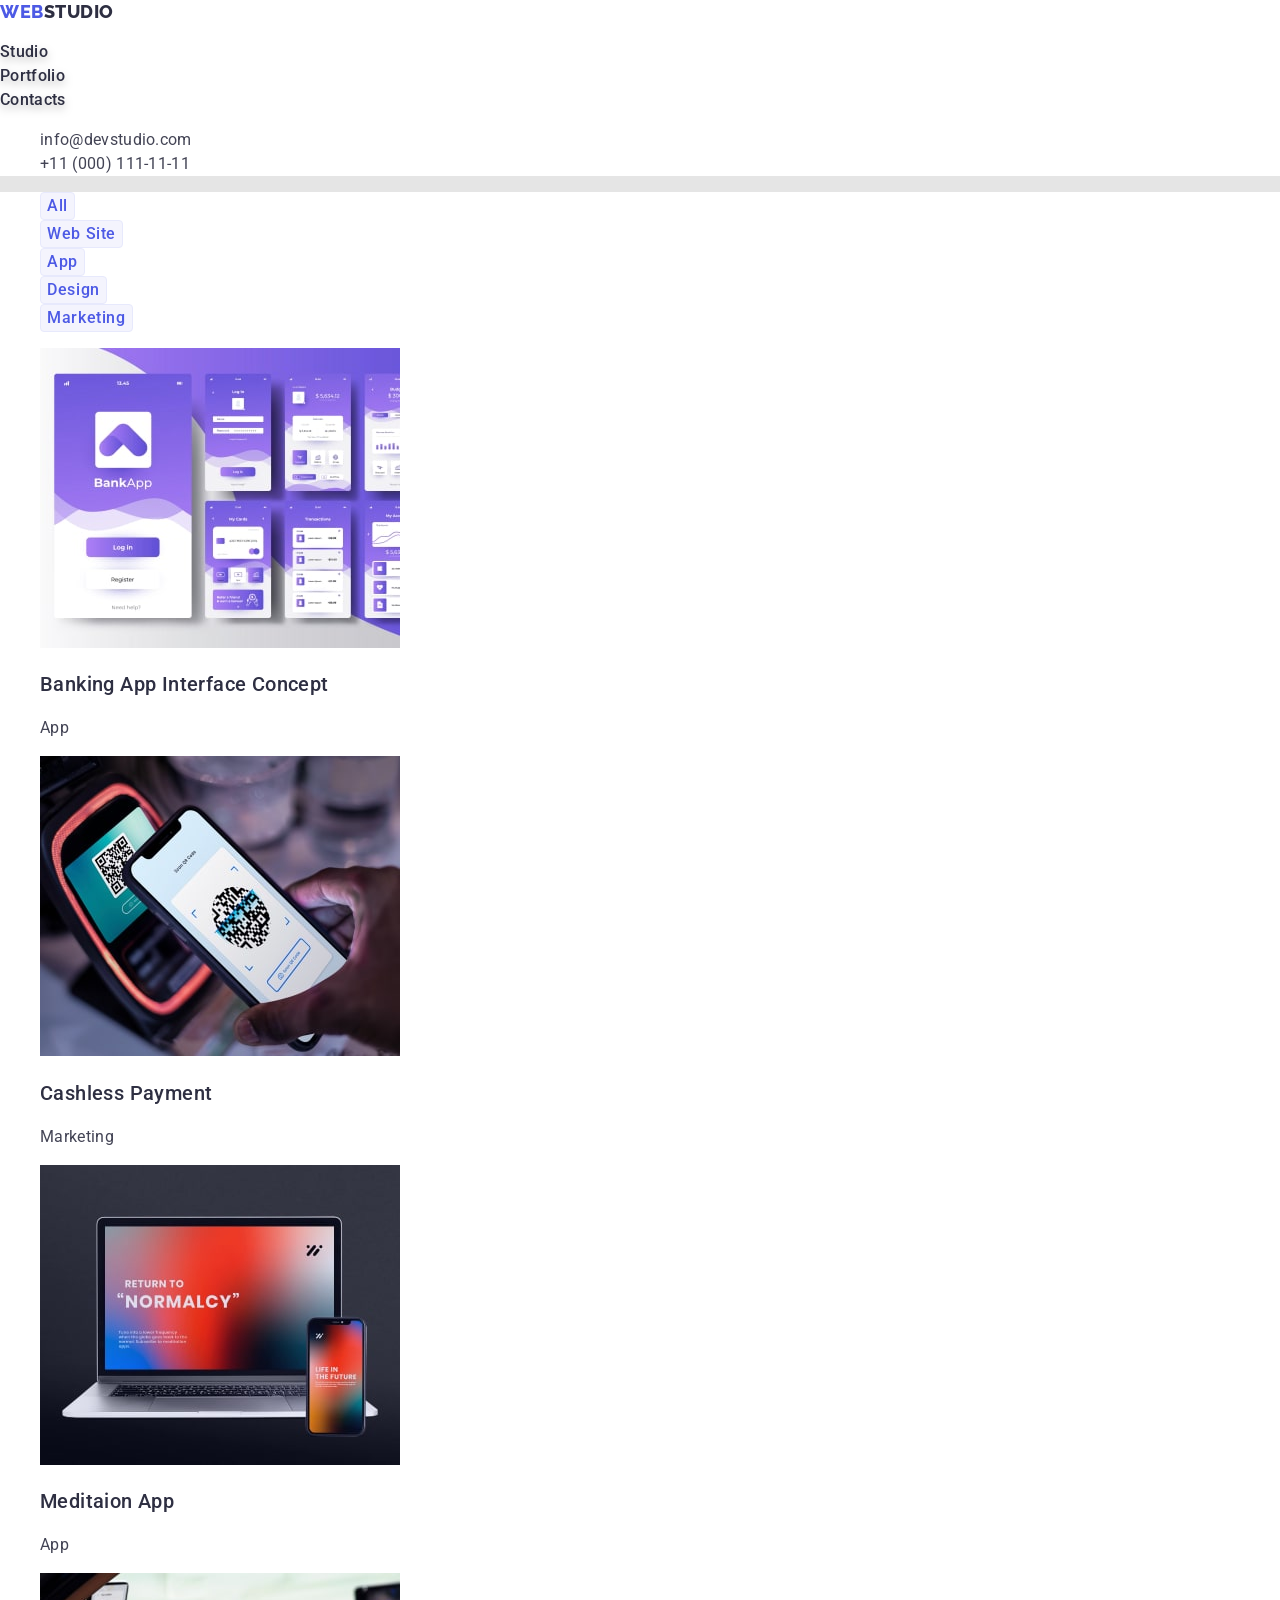
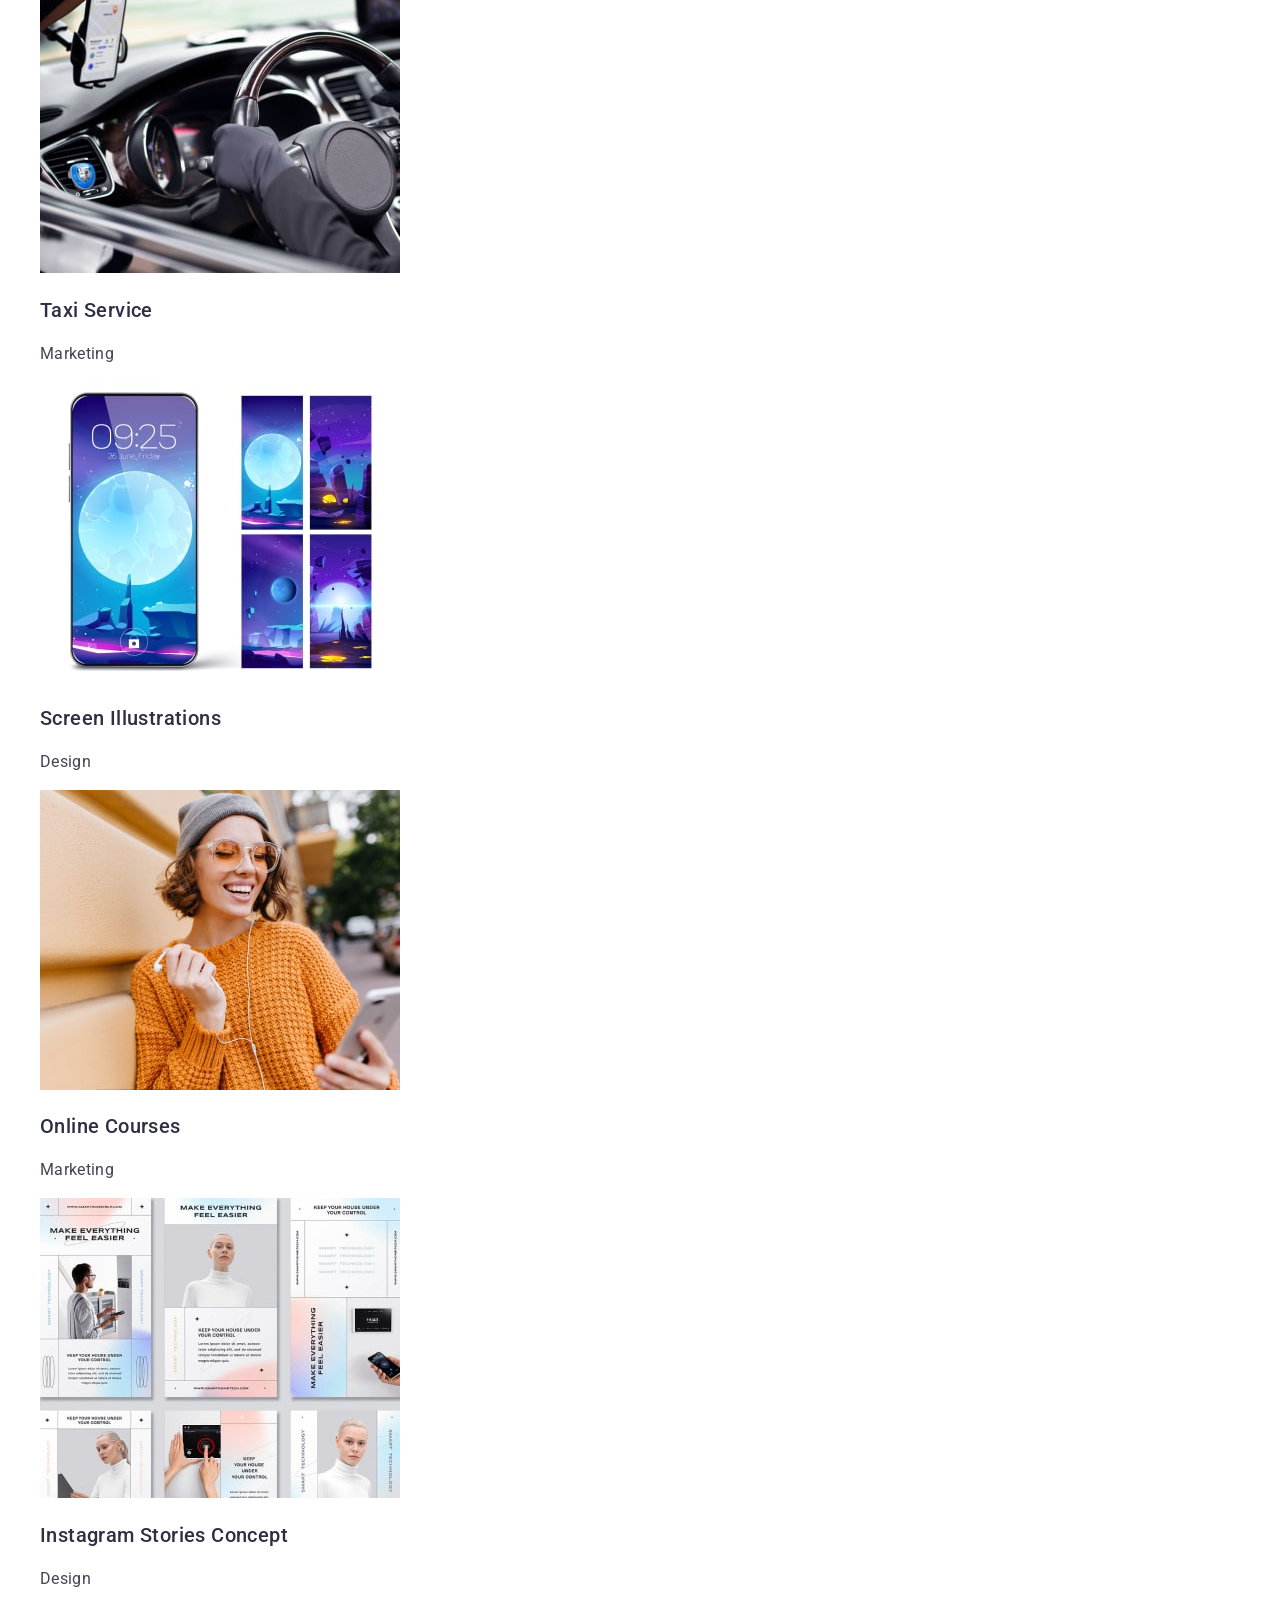
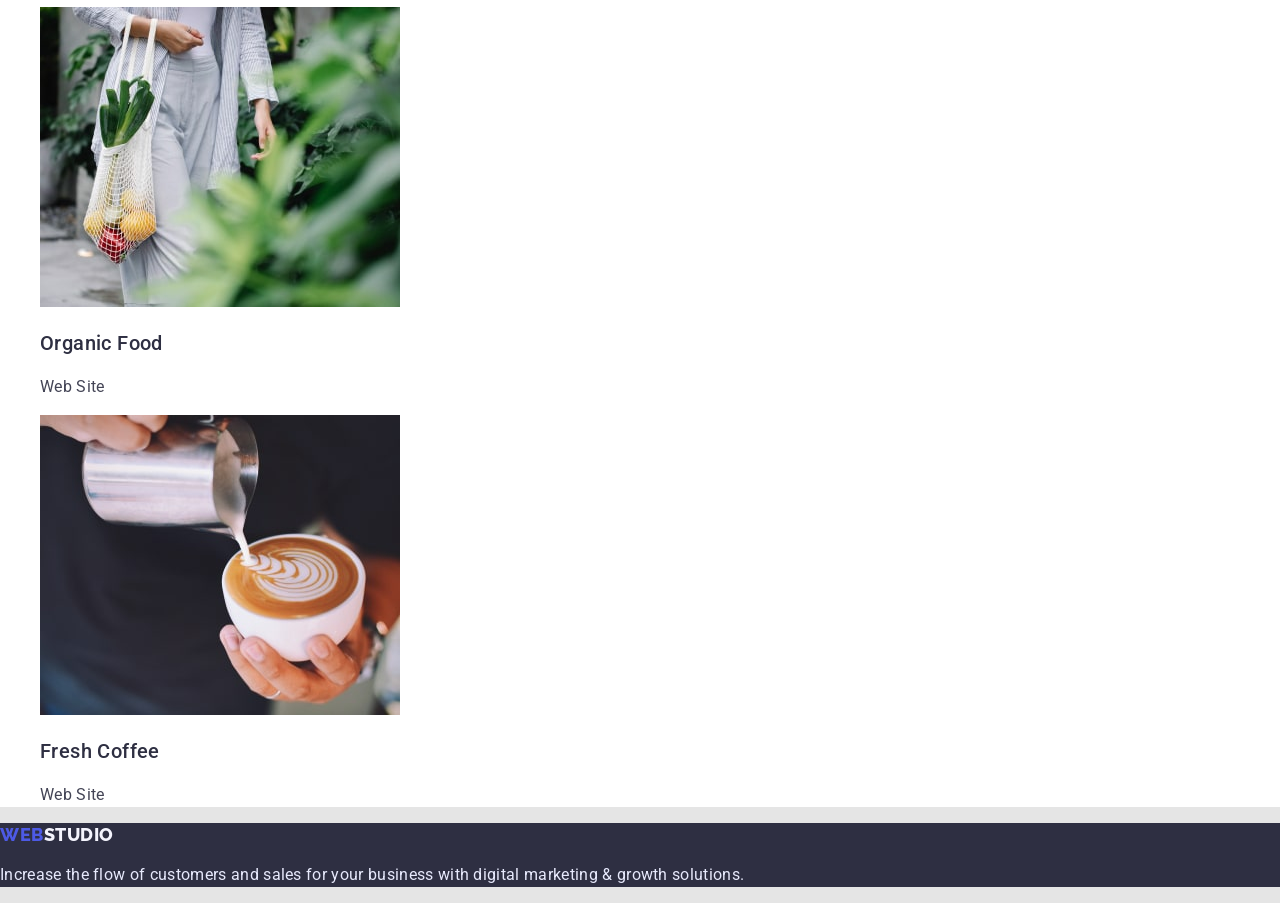
==== portfolio.html @ 60c40458 "clon_repository" ====
<!DOCTYPE html>
<html lang="en">
  <head>
    <meta charset="UTF-8" />
    <meta http-equiv="X-UA-Compatible" content="IE=edge" />
    <meta name="viewport" content="width=device-width, initial-scale=1.0" />
    <title>Portfolio</title>
    <link
      rel="stylesheet"
      href="https://cdnjs.cloudflare.com/ajax/libs/modern-normalize/1.0.0/modern-normalize.min.css"
    />
    <link rel="stylesheet" href="./css/styles.css" />
    <link rel="preconnect" href="https://fonts.googleapis.com" />
    <link rel="preconnect" href="https://fonts.gstatic.com" crossorigin />
    <link
      href="https://fonts.googleapis.com/css2?family=Raleway:wght@800&family=Roboto:wght@400;500;700;900&display=swap"
      rel="stylesheet"
    />
  </head>
  <body>
    <header class="header">
      <nav class="header-navigation">
        <a class="header-logo link" href="./index.html">
          <span class="logo-web">Web</span
          ><span class="logo-studio">Studio</span>
        </a>
        <ul class="header-list list">
          <li class="header-item">
            <a class="header-link link" href="./index.html">Studio</a>
          </li>
          <li class="header-item">
            <a class="header-link link" href="./portfolio.html">Portfolio</a>
          </li>
          <li class="header-item">
            <a class="header-link link" href="#">Contacts</a>
          </li>
        </ul>
      </nav>
      <address class="header-address">
        <ul class="header-address-list list">
          <li class="header-address-item">
            <a class="header-mail list link" href="mailto:info@devstudio.com"
              >info@devstudio.com</a
            >
          </li>
          <li class="header-address-item">
            <a class="header-tell list link" href="tel:+110001111111"
              >+11 (000) 111-11-11</a
            >
          </li>
        </ul>
      </address>
    </header>
    <main class="main">
      <section class="main-section">
        <h2 hidden>Guidebook</h2>
        <ul class="btn-list list">
          <li class="btn-item">
            <button class="main-btn" type="button">All</button>
          </li>
          <li>
            <button class="main-btn" type="button">Web Site</button>
          </li>
          <li>
            <button class="main-btn" type="button">App</button>
          </li>
          <li>
            <button class="main-btn" type="button">Design</button>
          </li>
          <li>
            <button class="main-btn" type="button">Marketing</button>
          </li>
        </ul>
        <ul class="works-list list">
          <li class="works-item">
            <img
              src="./images/Project_1.jpg"
              alt="Apps pages"
              width="360"
              height="300"
            />
            <h3 class="works-title">Banking App Interface Concept</h3>
            <p class="works-text">App</p>
          </li>
          <li class="works-item">
            <img
              src="./images/Project_2.jpg"
              alt="QR-code on a phone"
              width="360"
              height="300"
            />
            <h3 class="works-title">Cashless Payment</h3>
            <p class="works-text">Marketing</p>
          </li>
          <li class="works-item">
            <img
              src="./images/Project_3.jpg"
              alt="phone and laptop"
              width="360"
              height="300"
            />
            <h3 class="works-title">Meditaion App</h3>
            <p class="works-text">App</p>
          </li>
          <li class="works-item">
            <img
              src="./images/Project_4.jpg"
              alt="car steering wheel"
              width="360"
              height="300"
            />
            <h3 class="works-title">Taxi Service</h3>
            <p class="works-text">Marketing</p>
          </li>
          <li class="works-item">
            <img
              src="./images/Project_5.jpg"
              alt="picture of the moon on the phone"
              width="360"
              height="300"
            />
            <h3 class="works-title">Screen Illustrations</h3>
            <p class="works-text">Design</p>
          </li>
          <li class="works-item">
            <img
              src="./images/Project_6.jpg"
              alt="girl with headphones"
              width="360"
              height="300"
            />
            <h3 class="works-title">Online Courses</h3>
            <p class="works-text">Marketing</p>
          </li>
          <li class="works-item">
            <img
              src="./images/Project_7.jpg"
              alt="descriptions with images of people"
              width="360"
              height="300"
            />
            <h3 class="works-title">Instagram Stories Concept</h3>
            <p class="works-text">Design</p>
          </li>
          <li class="works-item">
            <img
              src="./images/Project_8.jpg"
              alt="girl with fruit"
              width="360"
              height="300"
            />
            <h3 class="works-title">Organic Food</h3>
            <p class="works-text">Web Site</p>
          </li>
          <li class="works-item">
            <img
              src="./images/Project_9.jpg"
              alt="cup of coffe"
              width="360"
              height="300"
            />
            <h3 class="works-title">Fresh Coffee</h3>
            <p class="works-text">Web Site</p>
          </li>
        </ul>
      </section>
    </main>
    <footer class="footer">
      <a class="footer-logo link" href="./index.html">
        <span class="logo-web">Web</span
        ><span class="footer-logo-studio">Studio</span>
      </a>
      <p class="footer-text">
        Increase the flow of customers and sales for your business with digital
        marketing & growth solutions.
      </p>
    </footer>
  </body>
</html>
---- css/styles.css ----
body {
  font-family: "Roboto", sans-serif;
  background-color: #e5e5e5;
}

.main {
  background-color: var(--main-color);
}

.list {
  list-style: none;
}
.link {
  text-decoration: none;
}

:root {
  --main-color: #fff;
}
:root {
  --main-text-color: #2e2f42;
}

:root {
  --secondary-text: #434455;
}

/*-------------------------------------HEADER-------------------------*/

.header {
  background-color: var(--main-color);
}

.header-logo {
  display: flex;
  flex-direction: row;
  align-items: flex-start;
  padding: 0px;
}

.logo-web {
  font-family: "Raleway";
  font-weight: 800;
  font-size: 18px;
  line-height: 1.33;
  display: flex;
  align-items: center;
  letter-spacing: 0.03em;
  text-transform: uppercase;
  color: #4d5ae5;
  flex: none;
  order: 0;
}

.logo-studio {
  font-family: "Raleway";
  font-weight: 800;
  font-size: 18px;
  line-height: 1.33;
  display: flex;
  align-items: center;
  letter-spacing: 0.03em;
  text-transform: uppercase;
  color: var(--main-text-color);
  flex: none;
  order: 1;
  flex-grow: 0;
}

.header-list {
  padding: 0px;
  gap: 40px;
  padding: 0px;
  gap: 40px;
  filter: drop-shadow(0px 4px 4px rgba(0, 0, 0, 0.25));
}

.header-link {
  font-weight: 500;
  font-size: 16px;
  line-height: 1.5;
  letter-spacing: 0.02em;
  color: var(--main-text-color);
  flex: none;
  order: 0;
  flex-grow: 0;
}
.header-link:hover,
.header-link:focus {
  color: #404bbf;
}

.header-mail {
  font-size: 16px;
  line-height: 1.5;
  letter-spacing: 0.02em;
  color: var(--secondary-text);
  font-style: normal;
}

.header-mail:hover,
.header-mail:focus {
  color: #404bbf;
}

.header-tell {
  font-size: 16px;
  line-height: 1.5;
  letter-spacing: 0.02em;
  color: var(--secondary-text);
  font-style: normal;
}

/*-------------------------------------HERO-------------------------*/

.hero {
  background-color: var(--main-text-color);
}
.hero-title {
  font-weight: 700;
  font-size: 56px;
  line-height: 1.07;
  letter-spacing: 0.02em;
  color: var(--main-color);
}
.hero-btn-item {
  display: flex;
  flex-direction: row;
  align-items: flex-start;
  padding: 16px 32px;
  gap: 10px;
  background: #4d5ae5;
  box-shadow: 0px 4px 4px rgba(0, 0, 0, 0.15);
  border-radius: 4px;
  font-family: "Roboto";
  font-weight: 500;
  font-size: 16px;
  line-height: 1.5;
  display: flex;
  align-items: center;
  letter-spacing: 0.04em;
  color: var(--main-color);
  cursor: pointer;
}

.hero-btn-item:hover,
.hero-btn-item:focus {
  background-color: #404bbf;
}

/*-------------------------------------MAIN-WORK-------------------------*/

.main-section-work {
}
.work-list {
}
.work-item {
}
.work-title {
  font-weight: 500;
  font-size: 20px;
  line-height: 1.2;
  letter-spacing: 0.02em;
  color: var(--main-text-color);
  flex: none;
  order: 0;
  flex-grow: 0;
}
.work-text {
  font-size: 16px;
  line-height: 1.5;
  letter-spacing: 0.02em;
  color: var(--secondary-text);
  flex: none;
  order: 1;
  flex-grow: 0;
}

/*-------------------------------------MAIN-DOING-------------------------*/

.main-section-doing {
}
.doing-title {
  font-weight: 700;
  font-size: 36px;
  line-height: 1.1;
  text-align: center;
  letter-spacing: 0.02em;
  text-transform: capitalize;
  color: var(--main-text-color);
}
.doing-list {
}
.doing-item {
}

/*-------------------------------------MAIN-TEAM-------------------------*/

.main-section-team {
  background-color: #f4f4fd;
}
.team-title {
  font-weight: 700;
  font-size: 36px;
  line-height: 1.1;
  text-align: center;
  letter-spacing: 0.02em;
  text-transform: capitalize;
  color: var(--main-text-color);
}
.team-list {
}
.team-item {
  display: flex;
  flex-direction: column;
  padding: 0px 0px 32px;
  gap: 32px;
  background: var(--main-color);
  box-shadow: 0px 1px 6px rgba(46, 47, 66, 0.08),
    0px 1px 1px rgba(46, 47, 66, 0.16), 0px 2px 1px rgba(46, 47, 66, 0.08);
  border-radius: 0px 0px 4px 4px;
}
.item-title {
  width: 144px;
  height: 24px;
  font-weight: 500;
  font-size: 20px;
  line-height: 1.2;
  letter-spacing: 0.02em;
  color: var(--main-text-color);
  flex: none;
  order: 0;
  flex-grow: 0;
}
.item-text {
  width: 144px;
  height: 24px;
  font-size: 16px;
  line-height: 1.5;
  letter-spacing: 0.02em;
  color: var(--secondary-text);
  flex: none;
  order: 1;
  flex-grow: 0;
}

/*-------------------------------------FILE-PORTFOLIO-------------------------*/
/*-------------------------------------SECTION-BTN-------------------------*/

.main-btn {
  font-family: "Roboto";
  box-sizing: border-box;
  display: flex;
  flex-direction: row;
  background: #f4f4fd;
  border: 1px solid #e7e9fc;
  border-radius: 4px;
  flex: none;
  order: 1;
  flex-grow: 0;
  font-weight: 500;
  font-size: 16px;
  line-height: 1.5;
  display: flex;
  align-items: center;
  text-align: center;
  letter-spacing: 0.04em;
  color: #4d5ae5;
  flex: none;
  order: 0;
  flex-grow: 0;
  cursor: pointer;
}

.main-btn:hover,
.main-btn:focus {
  color: #fff;
  background-color: #404bbf;
}

/*-------------------------------------WORKS-------------------------*/

.works {
}
.works-list {
}
.works-item {
}
.works-title {
  font-weight: 500;
  font-size: 20px;
  line-height: 1.2;
  letter-spacing: 0.02em;
  color: var(--main-text-color);
  flex: none;
  order: 0;
  flex-grow: 0;
}
.works-text {
  font-size: 16px;
  line-height: 1.5;
  letter-spacing: 0.02em;
  color: var(--secondary-text);
  flex: none;
  order: 1;
  flex-grow: 0;
}

/*-------------------------------------FOOTER-------------------------*/

.footer {
  background-color: var(--main-text-color);
}

.footer-logo {
  display: flex;
  flex-direction: row;
  align-items: flex-start;
  padding: 0px;
}

.footer-logo-studio {
  width: 71px;
  height: 24px;
  font-family: "Raleway";
  font-weight: 800;
  font-size: 18px;
  line-height: 1.33;
  display: flex;
  align-items: center;
  letter-spacing: 0.03em;
  text-transform: uppercase;
  color: #f4f4fd;
  flex: none;
  order: 1;
  flex-grow: 0;
}

.footer-text {
  font-size: 16px;
  line-height: 24px;
  letter-spacing: 0.02em;
  color: #e7e9fc;
}
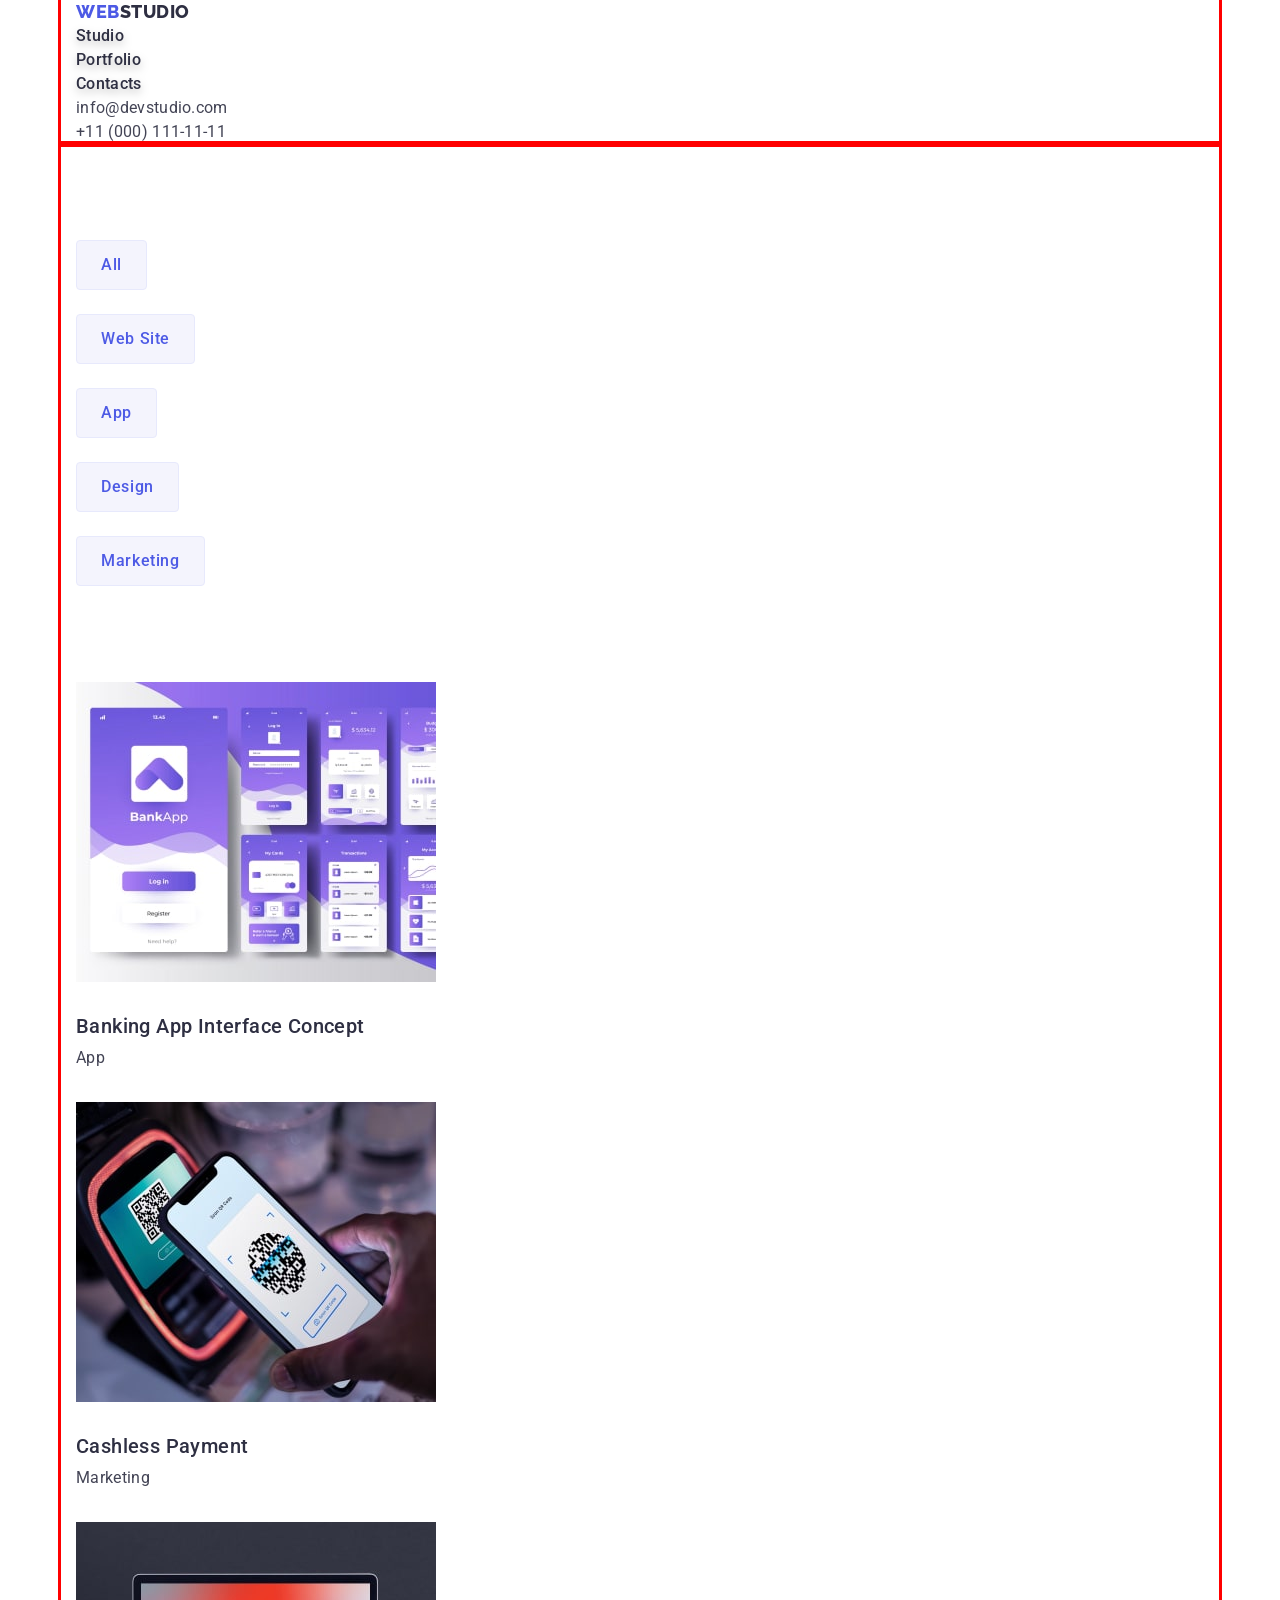
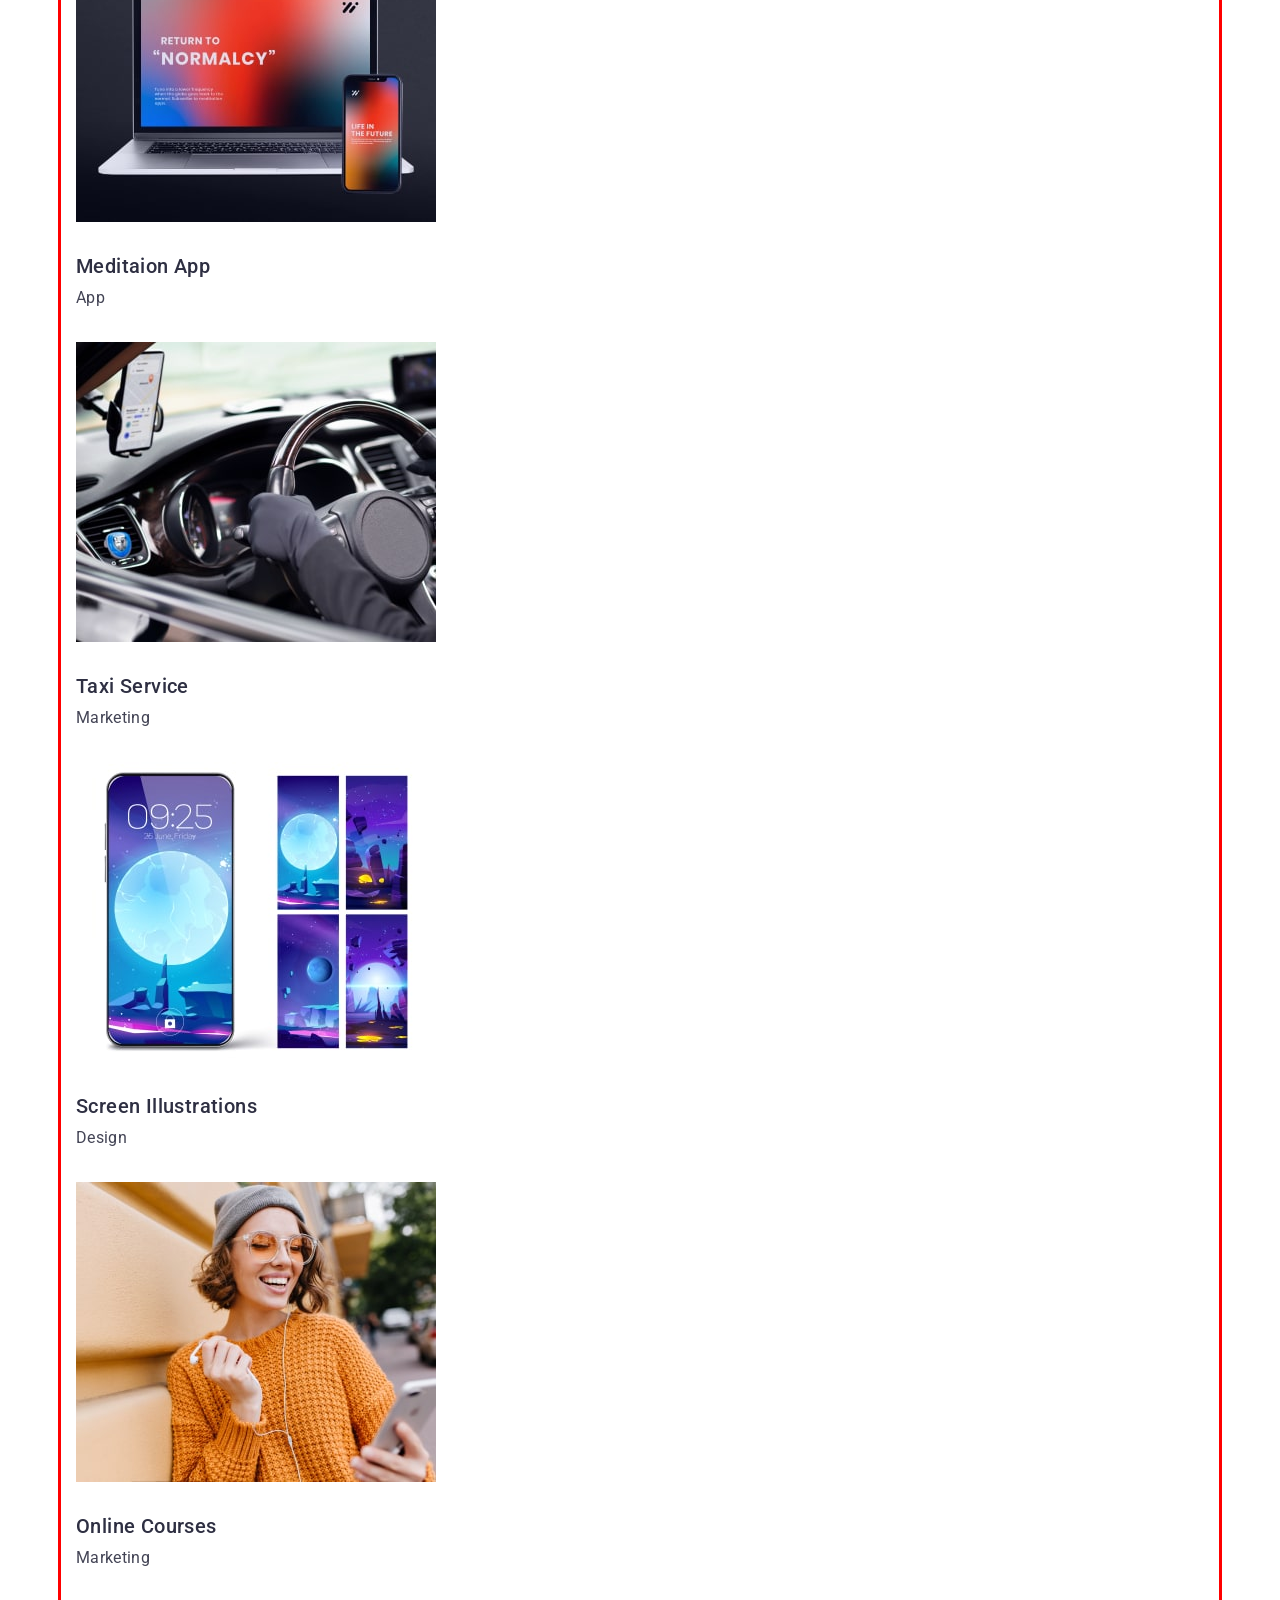
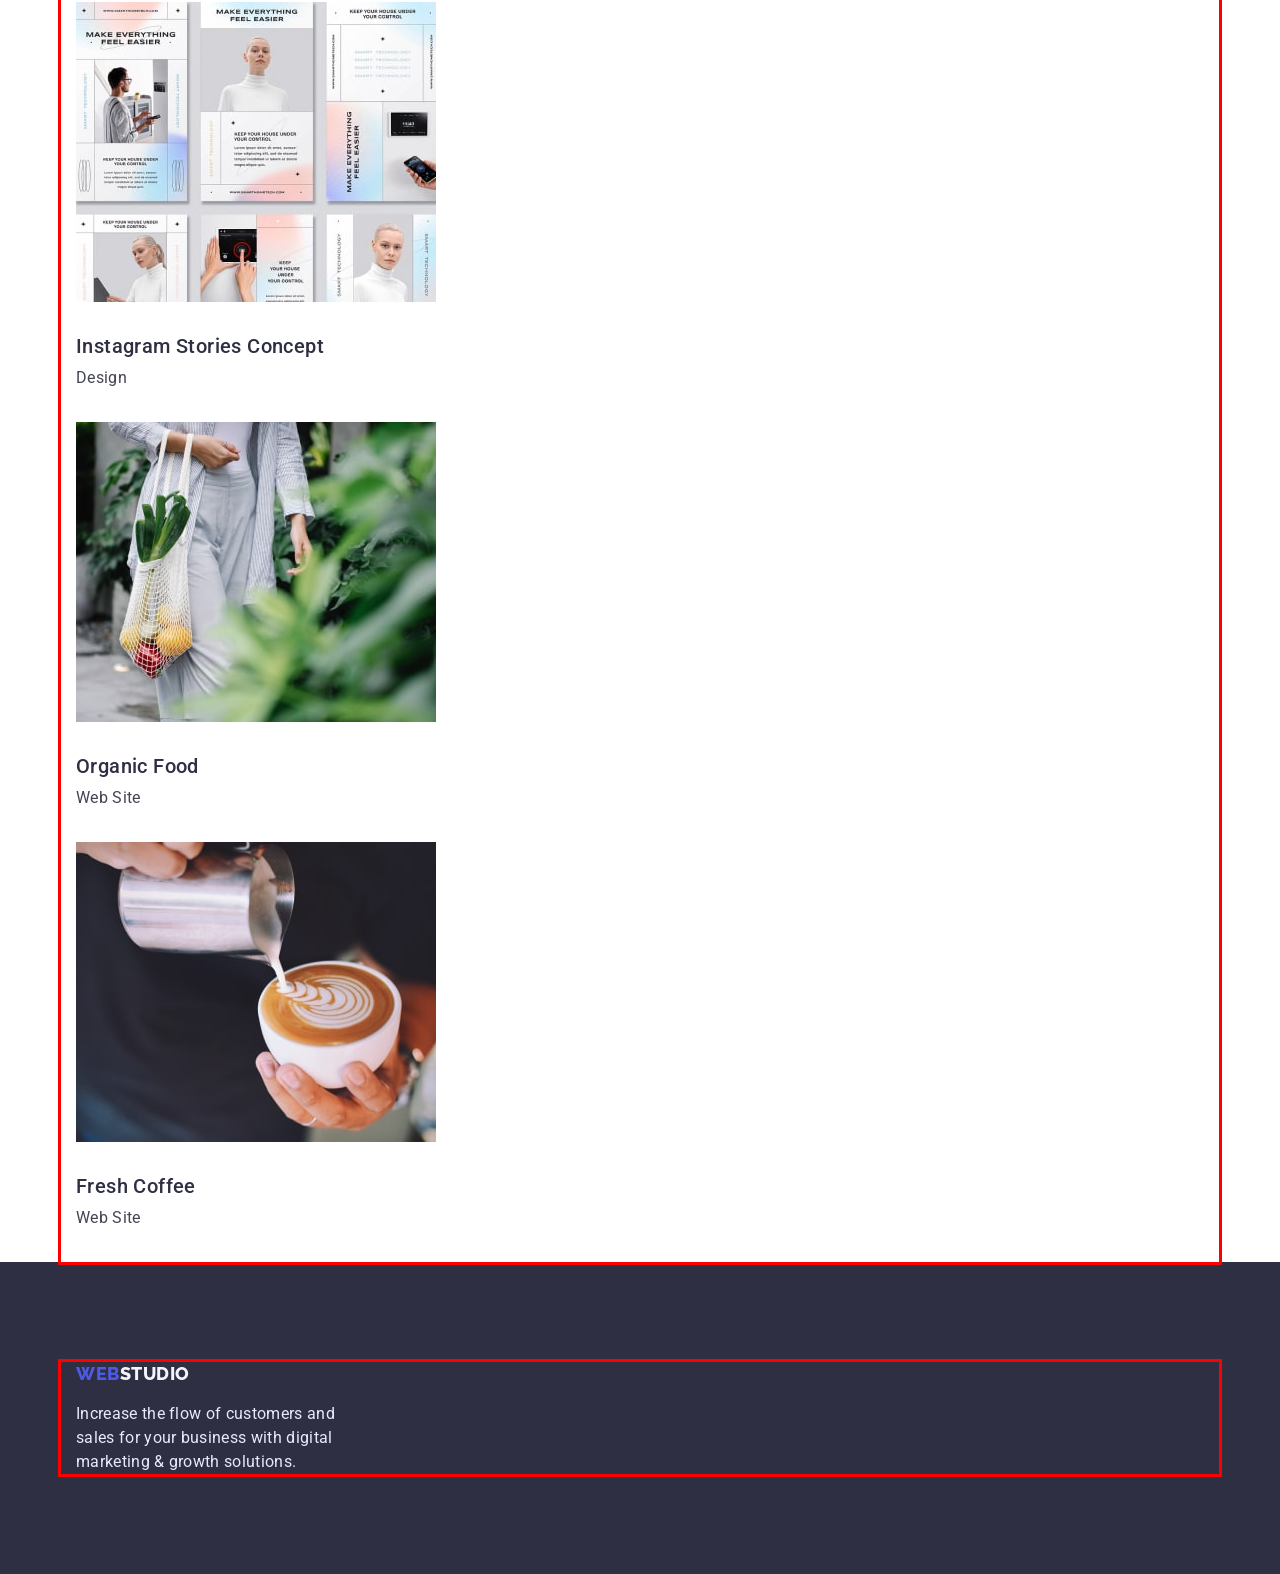
==== commit ba33bf33: "changes" ====
--- a/portfolio.html
+++ b/portfolio.html
@@ -19,161 +19,187 @@
   </head>
   <body>
     <header class="header">
-      <nav class="header-navigation">
-        <a class="header-logo link" href="./index.html">
-          <span class="logo-web">Web</span
-          ><span class="logo-studio">Studio</span>
-        </a>
-        <ul class="header-list list">
-          <li class="header-item">
-            <a class="header-link link" href="./index.html">Studio</a>
-          </li>
-          <li class="header-item">
-            <a class="header-link link" href="./portfolio.html">Portfolio</a>
-          </li>
-          <li class="header-item">
-            <a class="header-link link" href="#">Contacts</a>
-          </li>
-        </ul>
-      </nav>
-      <address class="header-address">
-        <ul class="header-address-list list">
-          <li class="header-address-item">
-            <a class="header-mail list link" href="mailto:info@devstudio.com"
-              >info@devstudio.com</a
-            >
-          </li>
-          <li class="header-address-item">
-            <a class="header-tell list link" href="tel:+110001111111"
-              >+11 (000) 111-11-11</a
-            >
-          </li>
-        </ul>
-      </address>
+      <div class="container">
+        <nav class="header-navigation">
+          <a class="header-logo link" href="./index.html">
+            <span class="logo-web">Web</span
+            ><span class="logo-studio">Studio</span>
+          </a>
+          <ul class="header-list list">
+            <li class="header-item">
+              <a class="header-link link" href="./index.html">Studio</a>
+            </li>
+            <li class="header-item">
+              <a class="header-link link" href="./portfolio.html">Portfolio</a>
+            </li>
+            <li class="header-item">
+              <a class="header-link link" href="#">Contacts</a>
+            </li>
+          </ul>
+        </nav>
+        <address class="header-address">
+          <ul class="header-address-list list">
+            <li class="header-address-item">
+              <a class="header-mail list link" href="mailto:info@devstudio.com"
+                >info@devstudio.com</a
+              >
+            </li>
+            <li class="header-address-item">
+              <a class="header-tell list link" href="tel:+110001111111"
+                >+11 (000) 111-11-11</a
+              >
+            </li>
+          </ul>
+        </address>
+      </div>
     </header>
     <main class="main">
       <section class="main-section">
-        <h2 hidden>Guidebook</h2>
-        <ul class="btn-list list">
-          <li class="btn-item">
-            <button class="main-btn" type="button">All</button>
-          </li>
-          <li>
-            <button class="main-btn" type="button">Web Site</button>
-          </li>
-          <li>
-            <button class="main-btn" type="button">App</button>
-          </li>
-          <li>
-            <button class="main-btn" type="button">Design</button>
-          </li>
-          <li>
-            <button class="main-btn" type="button">Marketing</button>
-          </li>
-        </ul>
-        <ul class="works-list list">
-          <li class="works-item">
-            <img
-              src="./images/Project_1.jpg"
-              alt="Apps pages"
-              width="360"
-              height="300"
-            />
-            <h3 class="works-title">Banking App Interface Concept</h3>
-            <p class="works-text">App</p>
-          </li>
-          <li class="works-item">
-            <img
-              src="./images/Project_2.jpg"
-              alt="QR-code on a phone"
-              width="360"
-              height="300"
-            />
-            <h3 class="works-title">Cashless Payment</h3>
-            <p class="works-text">Marketing</p>
-          </li>
-          <li class="works-item">
-            <img
-              src="./images/Project_3.jpg"
-              alt="phone and laptop"
-              width="360"
-              height="300"
-            />
-            <h3 class="works-title">Meditaion App</h3>
-            <p class="works-text">App</p>
-          </li>
-          <li class="works-item">
-            <img
-              src="./images/Project_4.jpg"
-              alt="car steering wheel"
-              width="360"
-              height="300"
-            />
-            <h3 class="works-title">Taxi Service</h3>
-            <p class="works-text">Marketing</p>
-          </li>
-          <li class="works-item">
-            <img
-              src="./images/Project_5.jpg"
-              alt="picture of the moon on the phone"
-              width="360"
-              height="300"
-            />
-            <h3 class="works-title">Screen Illustrations</h3>
-            <p class="works-text">Design</p>
-          </li>
-          <li class="works-item">
-            <img
-              src="./images/Project_6.jpg"
-              alt="girl with headphones"
-              width="360"
-              height="300"
-            />
-            <h3 class="works-title">Online Courses</h3>
-            <p class="works-text">Marketing</p>
-          </li>
-          <li class="works-item">
-            <img
-              src="./images/Project_7.jpg"
-              alt="descriptions with images of people"
-              width="360"
-              height="300"
-            />
-            <h3 class="works-title">Instagram Stories Concept</h3>
-            <p class="works-text">Design</p>
-          </li>
-          <li class="works-item">
-            <img
-              src="./images/Project_8.jpg"
-              alt="girl with fruit"
-              width="360"
-              height="300"
-            />
-            <h3 class="works-title">Organic Food</h3>
-            <p class="works-text">Web Site</p>
-          </li>
-          <li class="works-item">
-            <img
-              src="./images/Project_9.jpg"
-              alt="cup of coffe"
-              width="360"
-              height="300"
-            />
-            <h3 class="works-title">Fresh Coffee</h3>
-            <p class="works-text">Web Site</p>
-          </li>
-        </ul>
+        <div class="container">
+          <h2 hidden>Guidebook</h2>
+          <ul class="btn-list list">
+            <div class="btns-block">
+              <li class="btn-item">
+                <button class="main-btn" type="button">All</button>
+              </li>
+              <li>
+                <button class="main-btn" type="button">Web Site</button>
+              </li>
+              <li>
+                <button class="main-btn" type="button">App</button>
+              </li>
+              <li>
+                <button class="main-btn" type="button">Design</button>
+              </li>
+              <li>
+                <button class="main-btn" type="button">Marketing</button>
+              </li>
+            </div>
+          </ul>
+          <ul class="works-list list">
+            <li class="works-item">
+              <img
+                src="./images/Project_1.jpg"
+                alt="Apps pages"
+                width="360"
+                height="300"
+              />
+              <div class="works-content">
+                <h3 class="works-title">Banking App Interface Concept</h3>
+                <p class="works-text">App</p>
+              </div>
+            </li>
+            <li class="works-item">
+              <img
+                src="./images/Project_2.jpg"
+                alt="QR-code on a phone"
+                width="360"
+                height="300"
+              />
+              <div class="works-content">
+                <h3 class="works-title">Cashless Payment</h3>
+                <p class="works-text">Marketing</p>
+              </div>
+            </li>
+            <li class="works-item">
+              <img
+                src="./images/Project_3.jpg"
+                alt="phone and laptop"
+                width="360"
+                height="300"
+              />
+              <div class="works-content">
+                <h3 class="works-title">Meditaion App</h3>
+                <p class="works-text">App</p>
+              </div>
+            </li>
+            <li class="works-item">
+              <img
+                src="./images/Project_4.jpg"
+                alt="car steering wheel"
+                width="360"
+                height="300"
+              />
+              <div class="works-content">
+                <h3 class="works-title">Taxi Service</h3>
+                <p class="works-text">Marketing</p>
+              </div>
+            </li>
+            <li class="works-item">
+              <img
+                src="./images/Project_5.jpg"
+                alt="picture of the moon on the phone"
+                width="360"
+                height="300"
+              />
+              <div class="works-content">
+                <h3 class="works-title">Screen Illustrations</h3>
+                <p class="works-text">Design</p>
+              </div>
+            </li>
+            <li class="works-item">
+              <img
+                src="./images/Project_6.jpg"
+                alt="girl with headphones"
+                width="360"
+                height="300"
+              />
+              <div class="works-content">
+                <h3 class="works-title">Online Courses</h3>
+                <p class="works-text">Marketing</p>
+              </div>
+            </li>
+            <li class="works-item">
+              <img
+                src="./images/Project_7.jpg"
+                alt="descriptions with images of people"
+                width="360"
+                height="300"
+              />
+              <div class="works-content">
+                <h3 class="works-title">Instagram Stories Concept</h3>
+                <p class="works-text">Design</p>
+              </div>
+            </li>
+            <li class="works-item">
+              <img
+                src="./images/Project_8.jpg"
+                alt="girl with fruit"
+                width="360"
+                height="300"
+              />
+              <div class="works-content">
+                <h3 class="works-title">Organic Food</h3>
+                <p class="works-text">Web Site</p>
+              </div>
+            </li>
+            <li class="works-item">
+              <img
+                src="./images/Project_9.jpg"
+                alt="cup of coffe"
+                width="360"
+                height="300"
+              />
+              <div class="works-content">
+                <h3 class="works-title">Fresh Coffee</h3>
+                <p class="works-text">Web Site</p>
+              </div>
+            </li>
+          </ul>
+        </div>
       </section>
     </main>
     <footer class="footer">
-      <a class="footer-logo link" href="./index.html">
-        <span class="logo-web">Web</span
-        ><span class="footer-logo-studio">Studio</span>
-      </a>
-      <p class="footer-text">
-        Increase the flow of customers and sales for your business with digital
-        marketing & growth solutions.
-      </p>
+      <div class="container">
+        <a class="footer-logo link" href="./index.html">
+          <span class="logo-web">Web</span
+          ><span class="footer-logo-studio">Studio</span>
+        </a>
+        <p class="footer-text">
+          Increase the flow of customers and sales for your business with
+          digital marketing & growth solutions.
+        </p>
+      </div>
     </footer>
   </body>
 </html>
--- a/css/styles.css
+++ b/css/styles.css
@@ -23,6 +23,40 @@
 
 :root {
   --secondary-text: #434455;
+}
+
+h1,
+h2,
+h3,
+h4,
+h5,
+h5,
+p {
+  margin: 0;
+}
+
+ul {
+  margin: 0;
+  padding-left: 0;
+}
+
+button {
+  cursor: pointer;
+}
+
+img {
+  display: block;
+  max-width: 100%;
+  height: auto;
+}
+
+.container {
+  width: 1158px;
+  padding-left: 15px;
+  padding-right: 15px;
+  margin-right: auto;
+  margin-left: auto;
+  outline: solid red;
 }
 
 /*-------------------------------------HEADER-------------------------*/
@@ -115,16 +149,21 @@
 
 .hero {
   background-color: var(--main-text-color);
-}
+  padding: 180px 15px;
+  text-align: center;
+}
+
 .hero-title {
   font-weight: 700;
   font-size: 56px;
   line-height: 1.07;
   letter-spacing: 0.02em;
   color: var(--main-color);
-}
+  margin: auto;
+  max-width: 500px;
+}
+
 .hero-btn-item {
-  display: flex;
   flex-direction: row;
   align-items: flex-start;
   padding: 16px 32px;
@@ -136,11 +175,10 @@
   font-weight: 500;
   font-size: 16px;
   line-height: 1.5;
-  display: flex;
   align-items: center;
   letter-spacing: 0.04em;
   color: var(--main-color);
-  cursor: pointer;
+  margin-top: 48px;
 }
 
 .hero-btn-item:hover,
@@ -153,8 +191,11 @@
 .main-section-work {
 }
 .work-list {
-}
-.work-item {
+  padding-top: 120px;
+  max-width: 264px;
+}
+.work-item:not(:last-child) {
+  margin-bottom: 24px;
 }
 .work-title {
   font-weight: 500;
@@ -174,6 +215,7 @@
   flex: none;
   order: 1;
   flex-grow: 0;
+  margin-top: 8px;
 }
 
 /*-------------------------------------MAIN-DOING-------------------------*/
@@ -188,10 +230,13 @@
   letter-spacing: 0.02em;
   text-transform: capitalize;
   color: var(--main-text-color);
+  padding-top: 120px;
+  padding-bottom: 70px;
 }
 .doing-list {
 }
-.doing-item {
+.doing-item:not(:last-child) {
+  padding-bottom: 24px;
 }
 
 /*-------------------------------------MAIN-TEAM-------------------------*/
@@ -207,6 +252,8 @@
   letter-spacing: 0.02em;
   text-transform: capitalize;
   color: var(--main-text-color);
+  padding-top: 120px;
+  padding-bottom: 72px;
 }
 .team-list {
 }
@@ -231,6 +278,7 @@
   flex: none;
   order: 0;
   flex-grow: 0;
+  margin-bottom: 8px;
 }
 .item-text {
   width: 144px;
@@ -244,13 +292,21 @@
   flex-grow: 0;
 }
 
+.team-content {
+  padding-top: 32px;
+  padding-bottom: 32px;
+}
+
 /*-------------------------------------FILE-PORTFOLIO-------------------------*/
 /*-------------------------------------SECTION-BTN-------------------------*/
+
+.btn-list {
+  display: flex;
+}
 
 .main-btn {
   font-family: "Roboto";
   box-sizing: border-box;
-  display: flex;
   flex-direction: row;
   background: #f4f4fd;
   border: 1px solid #e7e9fc;
@@ -261,15 +317,18 @@
   font-weight: 500;
   font-size: 16px;
   line-height: 1.5;
-  display: flex;
-  align-items: center;
-  text-align: center;
   letter-spacing: 0.04em;
   color: #4d5ae5;
   flex: none;
   order: 0;
   flex-grow: 0;
-  cursor: pointer;
+  padding: 12px 24px;
+  margin-bottom: 24px;
+}
+
+.btns-block {
+  padding-top: 96px;
+  padding-bottom: 72px;
 }
 
 .main-btn:hover,
@@ -295,6 +354,7 @@
   flex: none;
   order: 0;
   flex-grow: 0;
+  margin-bottom: 8px;
 }
 .works-text {
   font-size: 16px;
@@ -304,12 +364,19 @@
   flex: none;
   order: 1;
   flex-grow: 0;
+}
+
+.works-content {
+  padding-top: 32px;
+  padding-bottom: 32px;
 }
 
 /*-------------------------------------FOOTER-------------------------*/
 
 .footer {
   background-color: var(--main-text-color);
+  padding-top: 100px;
+  padding-bottom: 100px;
 }
 
 .footer-logo {
@@ -317,6 +384,7 @@
   flex-direction: row;
   align-items: flex-start;
   padding: 0px;
+  margin-bottom: 16px;
 }
 
 .footer-logo-studio {
@@ -341,4 +409,5 @@
   line-height: 24px;
   letter-spacing: 0.02em;
   color: #e7e9fc;
-}
+  max-width: 264px;
+}
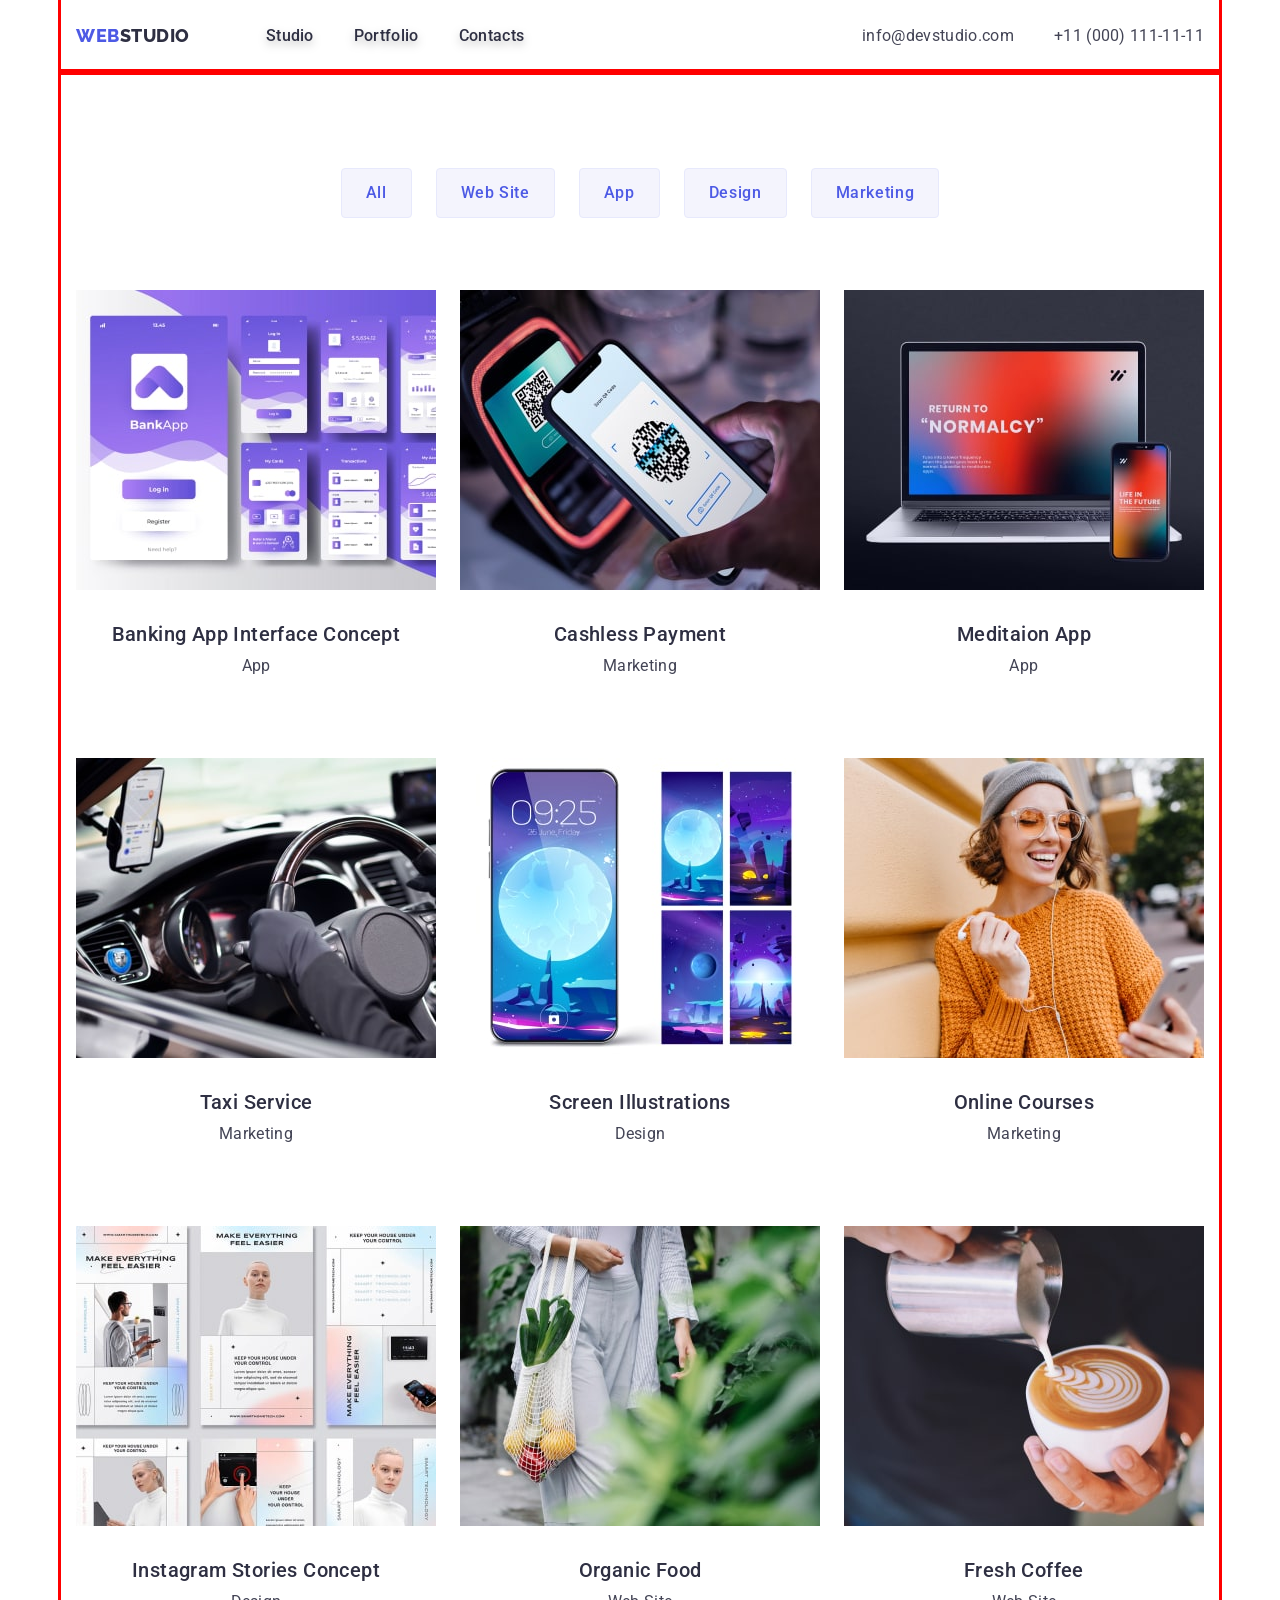
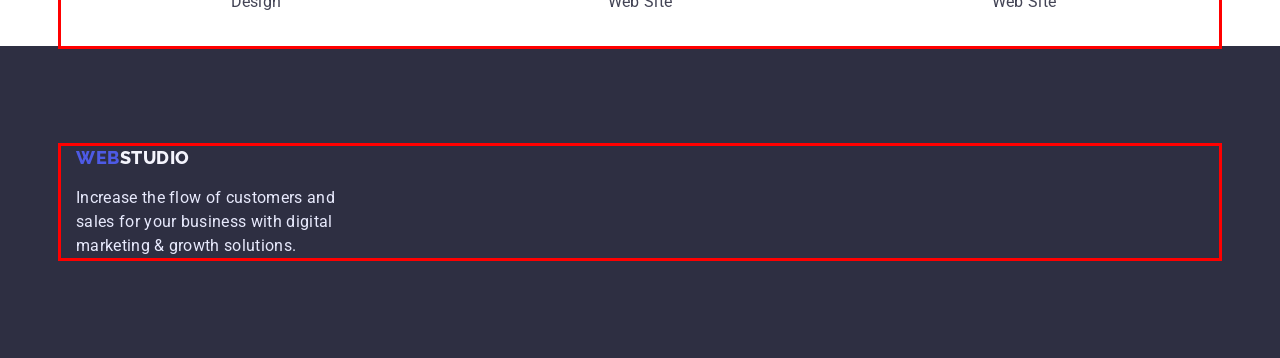
==== commit 369f3e38: "h3_done" ====
--- a/portfolio.html
+++ b/portfolio.html
@@ -19,7 +19,7 @@
   </head>
   <body>
     <header class="header">
-      <div class="container">
+      <div class="container header-container">
         <nav class="header-navigation">
           <a class="header-logo link" href="./index.html">
             <span class="logo-web">Web</span
--- a/css/styles.css
+++ b/css/styles.css
@@ -65,11 +65,25 @@
   background-color: var(--main-color);
 }
 
+.header-container {
+  display: flex;
+  padding-top: 24px;
+  padding-bottom: 24px;
+  align-items: center;
+}
+
+.header-navigation {
+  display: flex;
+  align-items: center;
+  margin-right: auto;
+}
+
 .header-logo {
   display: flex;
   flex-direction: row;
   align-items: flex-start;
   padding: 0px;
+  margin-right: 76px;
 }
 
 .logo-web {
@@ -103,10 +117,10 @@
 
 .header-list {
   padding: 0px;
+  filter: drop-shadow(0px 4px 4px rgba(0, 0, 0, 0.25));
+  display: flex;
   gap: 40px;
-  padding: 0px;
-  gap: 40px;
-  filter: drop-shadow(0px 4px 4px rgba(0, 0, 0, 0.25));
+  margin-right: 332px;
 }
 
 .header-link {
@@ -122,6 +136,11 @@
 .header-link:hover,
 .header-link:focus {
   color: #404bbf;
+}
+
+.header-address-list {
+  display: flex;
+  gap: 40px;
 }
 
 .header-mail {
@@ -164,10 +183,9 @@
 }
 
 .hero-btn-item {
-  flex-direction: row;
-  align-items: flex-start;
-  padding: 16px 32px;
-  gap: 10px;
+  padding-top: 16px;
+  padding-bottom: 16px;
+  min-width: 169px;
   background: #4d5ae5;
   box-shadow: 0px 4px 4px rgba(0, 0, 0, 0.15);
   border-radius: 4px;
@@ -192,11 +210,16 @@
 }
 .work-list {
   padding-top: 120px;
+  display: flex;
+  gap: 24px;
+  align-items: center;
+}
+
+.work-item {
   max-width: 264px;
-}
-.work-item:not(:last-child) {
-  margin-bottom: 24px;
-}
+  width: calc((100% - 72px) / 4);
+}
+
 .work-title {
   font-weight: 500;
   font-size: 20px;
@@ -234,9 +257,12 @@
   padding-bottom: 70px;
 }
 .doing-list {
-}
-.doing-item:not(:last-child) {
-  padding-bottom: 24px;
+  display: flex;
+  gap: 24px;
+}
+
+.doing-item {
+  width: calc((100% - 48px) / 3);
 }
 
 /*-------------------------------------MAIN-TEAM-------------------------*/
@@ -247,8 +273,8 @@
 .team-title {
   font-weight: 700;
   font-size: 36px;
+  text-align: center;
   line-height: 1.1;
-  text-align: center;
   letter-spacing: 0.02em;
   text-transform: capitalize;
   color: var(--main-text-color);
@@ -256,6 +282,8 @@
   padding-bottom: 72px;
 }
 .team-list {
+  display: flex;
+  gap: 24px;
 }
 .team-item {
   display: flex;
@@ -266,10 +294,9 @@
   box-shadow: 0px 1px 6px rgba(46, 47, 66, 0.08),
     0px 1px 1px rgba(46, 47, 66, 0.16), 0px 2px 1px rgba(46, 47, 66, 0.08);
   border-radius: 0px 0px 4px 4px;
+  width: calc((100% - 72px) / 4);
 }
 .item-title {
-  width: 144px;
-  height: 24px;
   font-weight: 500;
   font-size: 20px;
   line-height: 1.2;
@@ -281,8 +308,6 @@
   margin-bottom: 8px;
 }
 .item-text {
-  width: 144px;
-  height: 24px;
   font-size: 16px;
   line-height: 1.5;
   letter-spacing: 0.02em;
@@ -295,40 +320,31 @@
 .team-content {
   padding-top: 32px;
   padding-bottom: 32px;
+  text-align: center;
 }
 
 /*-------------------------------------FILE-PORTFOLIO-------------------------*/
 /*-------------------------------------SECTION-BTN-------------------------*/
 
-.btn-list {
-  display: flex;
-}
-
 .main-btn {
   font-family: "Roboto";
-  box-sizing: border-box;
-  flex-direction: row;
   background: #f4f4fd;
   border: 1px solid #e7e9fc;
   border-radius: 4px;
-  flex: none;
-  order: 1;
-  flex-grow: 0;
   font-weight: 500;
   font-size: 16px;
   line-height: 1.5;
   letter-spacing: 0.04em;
   color: #4d5ae5;
-  flex: none;
-  order: 0;
-  flex-grow: 0;
   padding: 12px 24px;
-  margin-bottom: 24px;
 }
 
 .btns-block {
   padding-top: 96px;
   padding-bottom: 72px;
+  display: flex;
+  gap: 24px;
+  justify-content: center;
 }
 
 .main-btn:hover,
@@ -342,8 +358,14 @@
 .works {
 }
 .works-list {
+  display: flex;
+  flex-wrap: wrap;
+  column-gap: 24px;
+  row-gap: 48px;
 }
 .works-item {
+  text-align: center;
+  width: calc((100% - 48px) / 3);
 }
 .works-title {
   font-weight: 500;
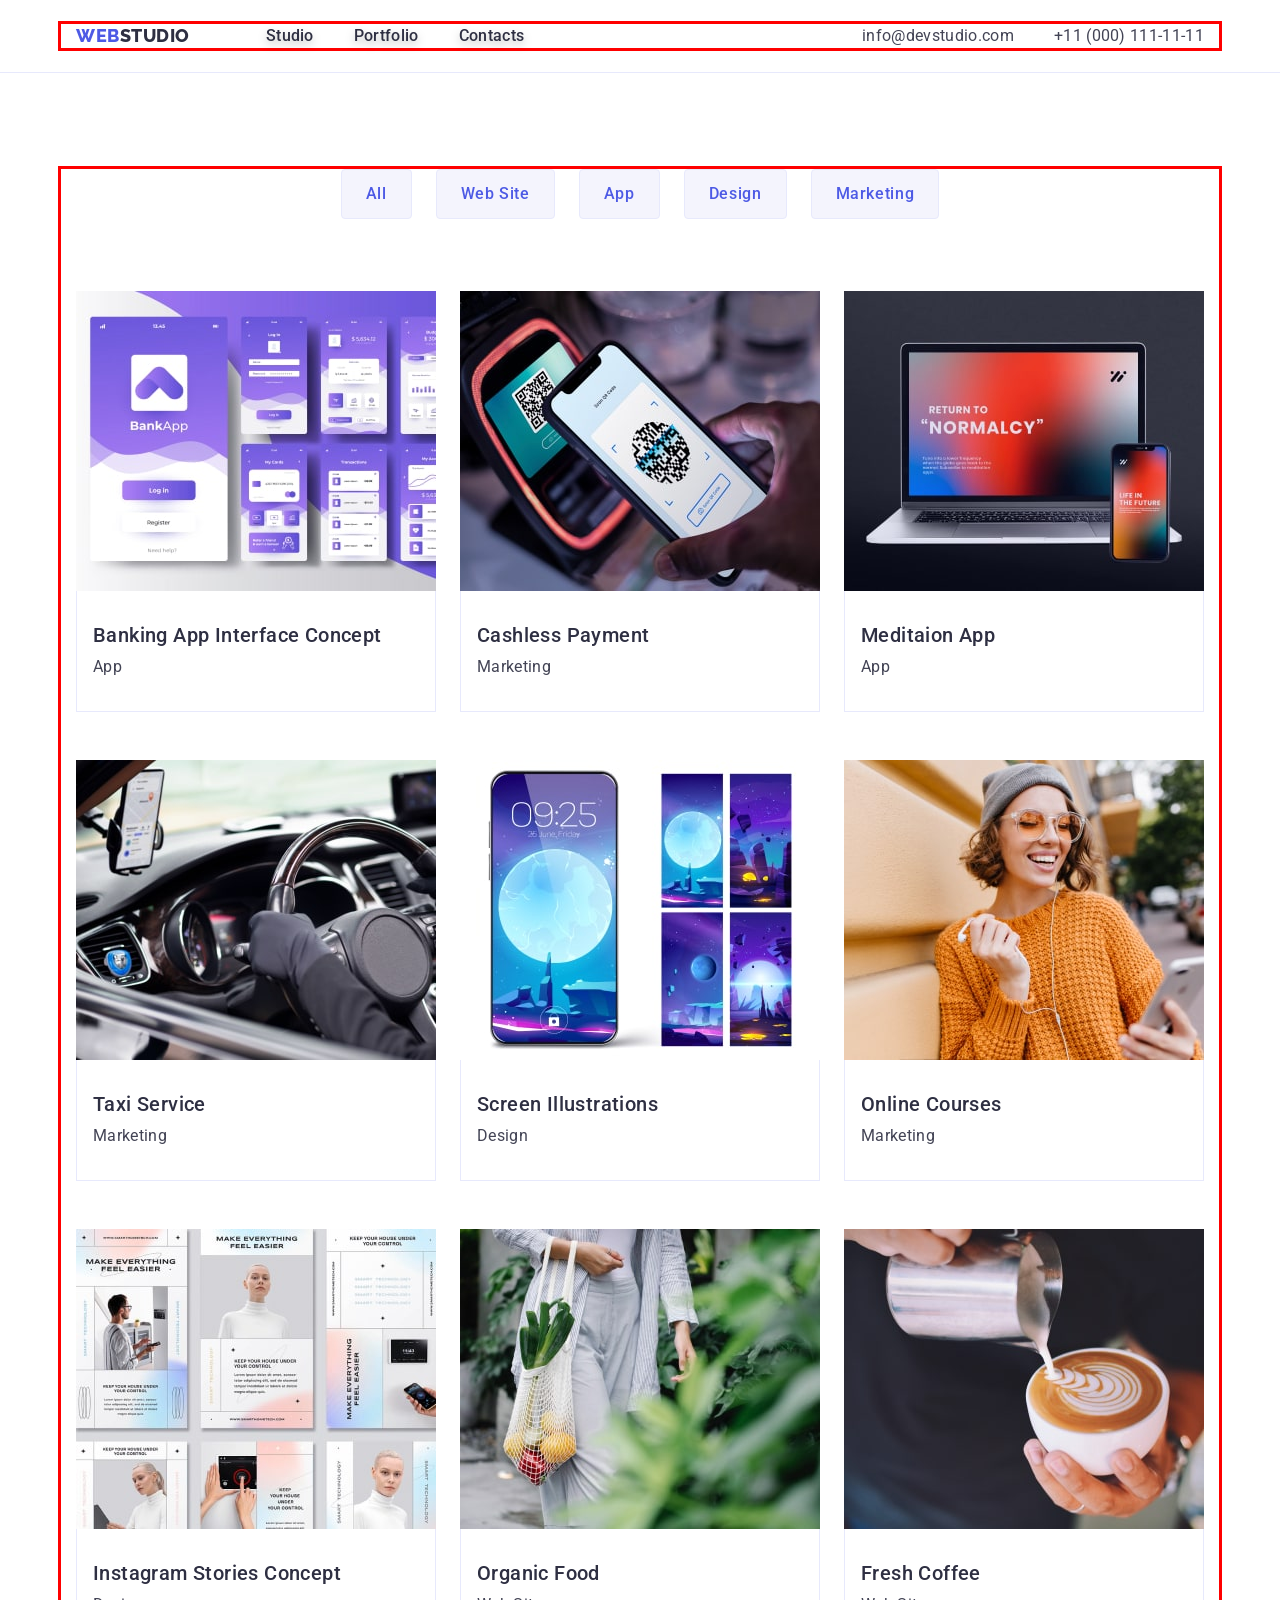
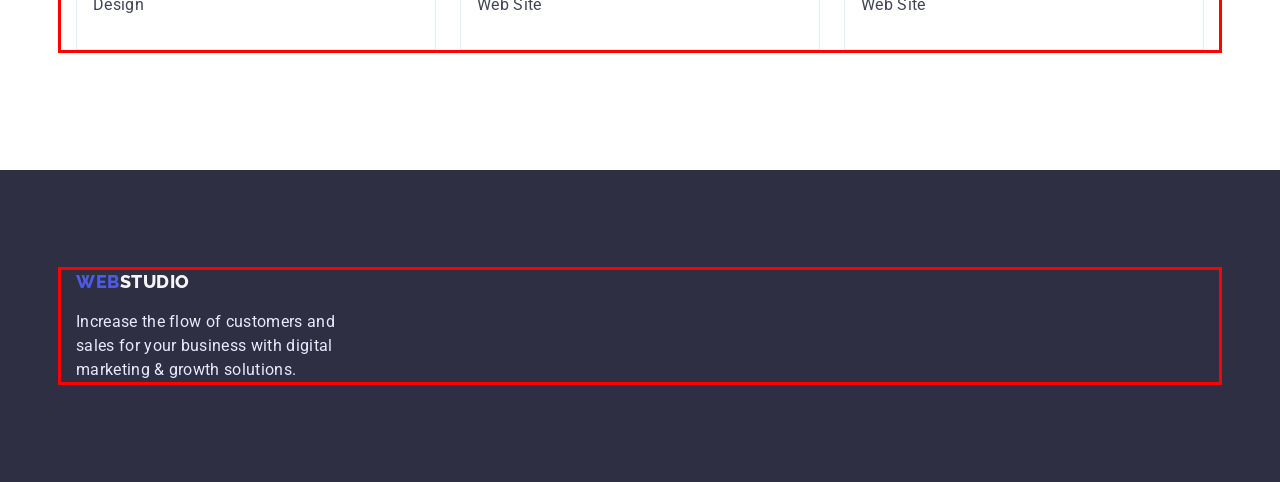
==== commit de0fce97: "error correction" ====
--- a/portfolio.html
+++ b/portfolio.html
@@ -58,23 +58,21 @@
         <div class="container">
           <h2 hidden>Guidebook</h2>
           <ul class="btn-list list">
-            <div class="btns-block">
-              <li class="btn-item">
-                <button class="main-btn" type="button">All</button>
-              </li>
-              <li>
-                <button class="main-btn" type="button">Web Site</button>
-              </li>
-              <li>
-                <button class="main-btn" type="button">App</button>
-              </li>
-              <li>
-                <button class="main-btn" type="button">Design</button>
-              </li>
-              <li>
-                <button class="main-btn" type="button">Marketing</button>
-              </li>
-            </div>
+            <li class="btn-item">
+              <button class="main-btn" type="button">All</button>
+            </li>
+            <li>
+              <button class="main-btn" type="button">Web Site</button>
+            </li>
+            <li>
+              <button class="main-btn" type="button">App</button>
+            </li>
+            <li>
+              <button class="main-btn" type="button">Design</button>
+            </li>
+            <li>
+              <button class="main-btn" type="button">Marketing</button>
+            </li>
           </ul>
           <ul class="works-list list">
             <li class="works-item">
--- a/css/styles.css
+++ b/css/styles.css
@@ -63,12 +63,14 @@
 
 .header {
   background-color: var(--main-color);
-}
-
-.header-container {
-  display: flex;
+  border-bottom: 1px solid #e7e9fc;
   padding-top: 24px;
   padding-bottom: 24px;
+}
+
+.header-container {
+  display: flex;
+
   align-items: center;
 }
 
@@ -168,7 +170,7 @@
 
 .hero {
   background-color: var(--main-text-color);
-  padding: 180px 15px;
+  padding: 188px;
   text-align: center;
 }
 
@@ -207,9 +209,9 @@
 /*-------------------------------------MAIN-WORK-------------------------*/
 
 .main-section-work {
+  padding-top: 120px;
 }
 .work-list {
-  padding-top: 120px;
   display: flex;
   gap: 24px;
   align-items: center;
@@ -244,6 +246,8 @@
 /*-------------------------------------MAIN-DOING-------------------------*/
 
 .main-section-doing {
+  padding-top: 120px;
+  padding-bottom: 70px;
 }
 .doing-title {
   font-weight: 700;
@@ -253,8 +257,7 @@
   letter-spacing: 0.02em;
   text-transform: capitalize;
   color: var(--main-text-color);
-  padding-top: 120px;
-  padding-bottom: 70px;
+  margin-bottom: 72px;
 }
 .doing-list {
   display: flex;
@@ -269,6 +272,8 @@
 
 .main-section-team {
   background-color: #f4f4fd;
+  padding-top: 120px;
+  padding-bottom: 72px;
 }
 .team-title {
   font-weight: 700;
@@ -278,8 +283,7 @@
   letter-spacing: 0.02em;
   text-transform: capitalize;
   color: var(--main-text-color);
-  padding-top: 120px;
-  padding-bottom: 72px;
+  margin-bottom: 72px;
 }
 .team-list {
   display: flex;
@@ -288,8 +292,6 @@
 .team-item {
   display: flex;
   flex-direction: column;
-  padding: 0px 0px 32px;
-  gap: 32px;
   background: var(--main-color);
   box-shadow: 0px 1px 6px rgba(46, 47, 66, 0.08),
     0px 1px 1px rgba(46, 47, 66, 0.16), 0px 2px 1px rgba(46, 47, 66, 0.08);
@@ -324,7 +326,19 @@
 }
 
 /*-------------------------------------FILE-PORTFOLIO-------------------------*/
+
+.main-section {
+  padding-top: 96px;
+  padding-bottom: 120px;
+}
+
 /*-------------------------------------SECTION-BTN-------------------------*/
+.btn-list {
+  margin-bottom: 72px;
+  display: flex;
+  gap: 24px;
+  justify-content: center;
+}
 
 .main-btn {
   font-family: "Roboto";
@@ -339,14 +353,6 @@
   padding: 12px 24px;
 }
 
-.btns-block {
-  padding-top: 96px;
-  padding-bottom: 72px;
-  display: flex;
-  gap: 24px;
-  justify-content: center;
-}
-
 .main-btn:hover,
 .main-btn:focus {
   color: #fff;
@@ -357,6 +363,12 @@
 
 .works {
 }
+
+.works-content {
+  padding-left: 16px;
+  padding-top: 32px;
+  padding-bottom: 32px;
+}
 .works-list {
   display: flex;
   flex-wrap: wrap;
@@ -364,7 +376,6 @@
   row-gap: 48px;
 }
 .works-item {
-  text-align: center;
   width: calc((100% - 48px) / 3);
 }
 .works-title {
@@ -391,6 +402,9 @@
 .works-content {
   padding-top: 32px;
   padding-bottom: 32px;
+  border-left: 1px solid #e7e9fc;
+  border-right: 1px solid #e7e9fc;
+  border-bottom: 1px solid #e7e9fc;
 }
 
 /*-------------------------------------FOOTER-------------------------*/
